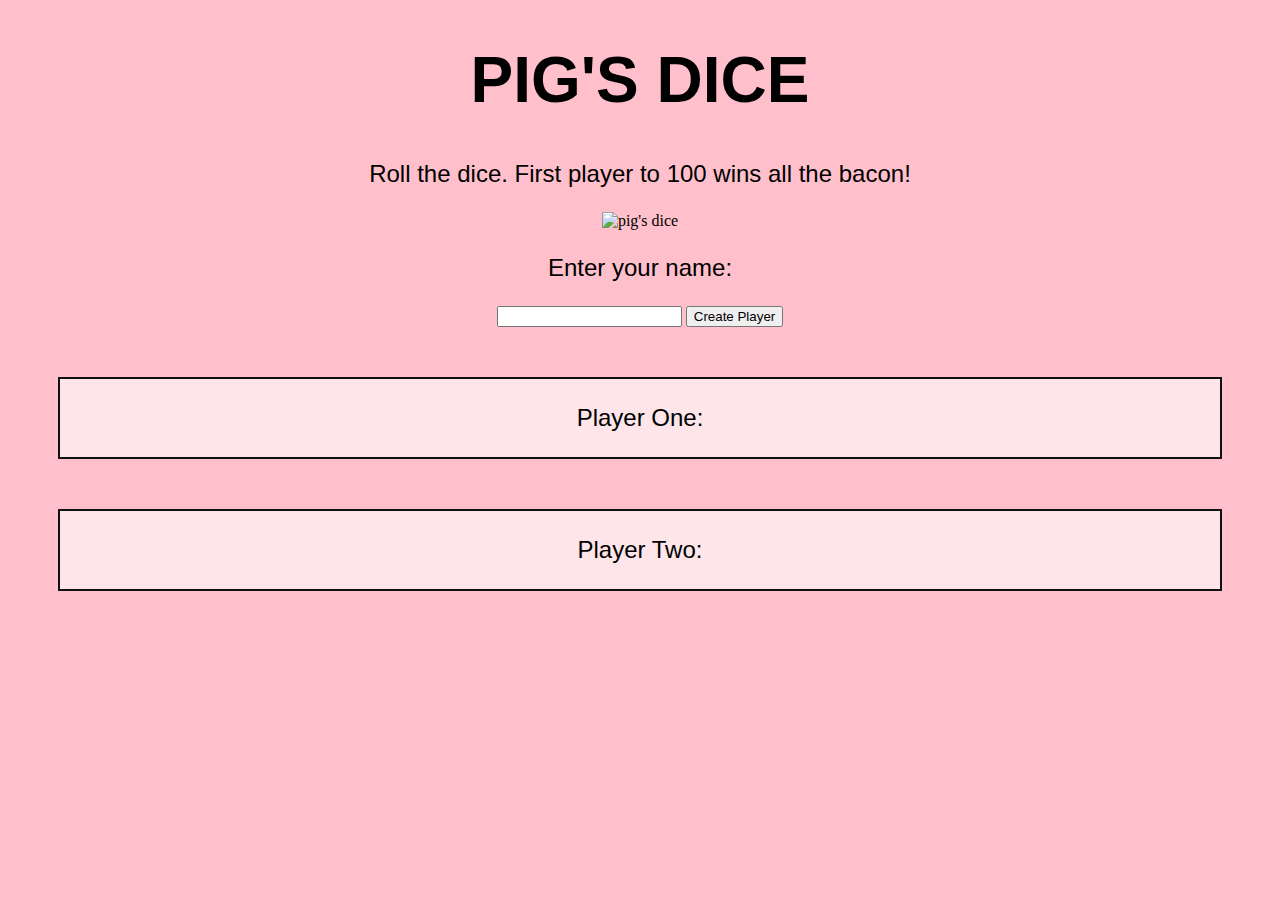
==== index.html @ cb18878c "progress has been made, computer strategy sucks less" ====
<!DOCTYPE html>
<html lang="en">

<head>
    <meta charset="UTF-8">
    <meta name="viewport" content="width=device-width, initial-scale=1.0">
    <link rel="stylesheet" href="css/styles.css" type="text/css">
    <script src="js/scripts.js"></script>
    <title>Pig Dice</title>
</head>

<body>
  <h1>PIG'S DICE</h1>
  <p>Roll the dice. First player to 100 wins all the bacon!</p>
  <img src="https://upload.wikimedia.org/wikipedia/commons/thumb/b/b8/Pass_the_pigs_dice.jpg/250px-Pass_the_pigs_dice.jpg" alt="pig's dice">

    <div id="hideme">
        <form id="create-player">
            <p>Enter your name:</p>
            <input type="text" name="name" id="name">
            <button type="submit" id="create-button">Create Player</button>
        </form>

        <button type="click" class="hidden" id="computer-player">Play against computer</button>

      
        <form id="pig-dice" class="hidden">
            <button value="roll" id="rollbutton" type="click" >Roll!</button>
            <button value="hold" id="holdbutton" type="click">Hold</button>
        </form>
     
        <p id="p1"></p>
        <p id="p2"></p>
        <p id="turn"></p>
        <h2 id="roll"></h2>
        <div id="output-p1" class="player">
            <p>Player One:</p>
            <p id="round-score-p1"></p>
            <p id="total-score-p1"></p>
            <p id="victory-p1"></p>
        </div>
        <div id="output-p2" class="player">
            <p>Player Two:</p>
            <p id="round-score-p2"></p>
            <p id="total-score-p2"></p>
            <p id="victory-p2"></p>
        </div>
    </div>

    <h1 id="victory"></h1>


</body>

</html>
---- css/styles.css ----
.hidden {
    display: none;
}

.player {
    margin: 50px;
    border: 2px solid rgb(16, 15, 16);
    padding: 1px;
    background-color: rgb(253, 229, 233);
}

p {
    font-size: x-large;
    font-family: 'Gill Sans', 'Gill Sans MT', Calibri, 'Trebuchet MS', sans-serif;
}

h1 {
    font-size: 400%;
    font-family: 'Gill Sans', 'Gill Sans MT', Calibri, 'Trebuchet MS', sans-serif;
}

body {
    background-color: pink;
    text-align: center;
}
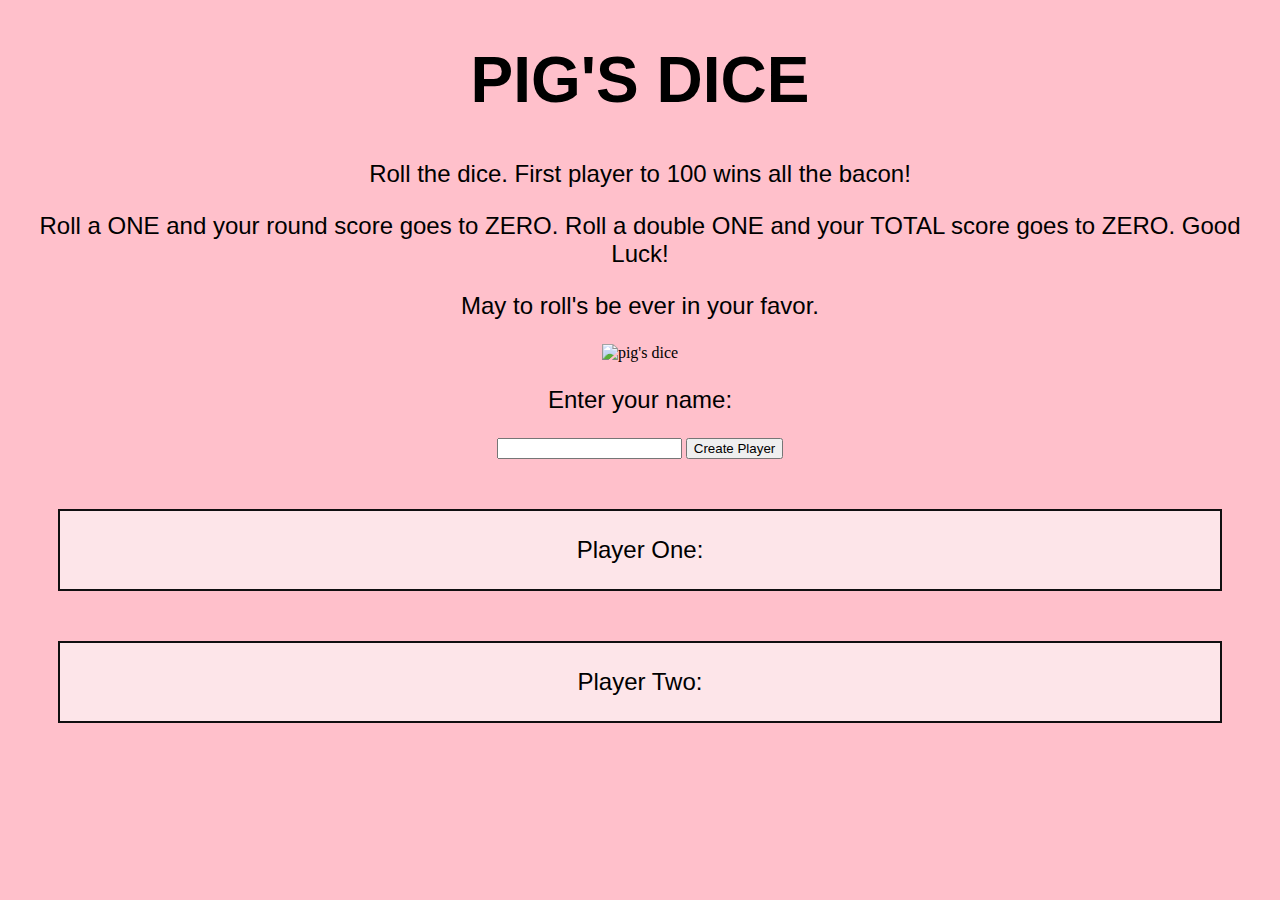
==== commit 5e7c7054: "make it a little slicker" ====
--- a/index.html
+++ b/index.html
@@ -12,6 +12,8 @@
 <body>
   <h1>PIG'S DICE</h1>
   <p>Roll the dice. First player to 100 wins all the bacon!</p>
+  <p>Roll a ONE and your round score goes to ZERO. Roll a double ONE and your TOTAL score goes to ZERO. Good Luck!</p>
+  <p>May to roll's be ever in your favor.</p>
   <img src="https://upload.wikimedia.org/wikipedia/commons/thumb/b/b8/Pass_the_pigs_dice.jpg/250px-Pass_the_pigs_dice.jpg" alt="pig's dice">
 
     <div id="hideme">
@@ -32,7 +34,10 @@
         <p id="p1"></p>
         <p id="p2"></p>
         <p id="turn"></p>
-        <h2 id="roll"></h2>
+        <h2 id="roll1"></h2>
+        <h2 id="roll2"></h2>
+        <h2 id="match"></h2>
+        <h2 id="wipeout"></h2>
         <div id="output-p1" class="player">
             <p>Player One:</p>
             <p id="round-score-p1"></p>
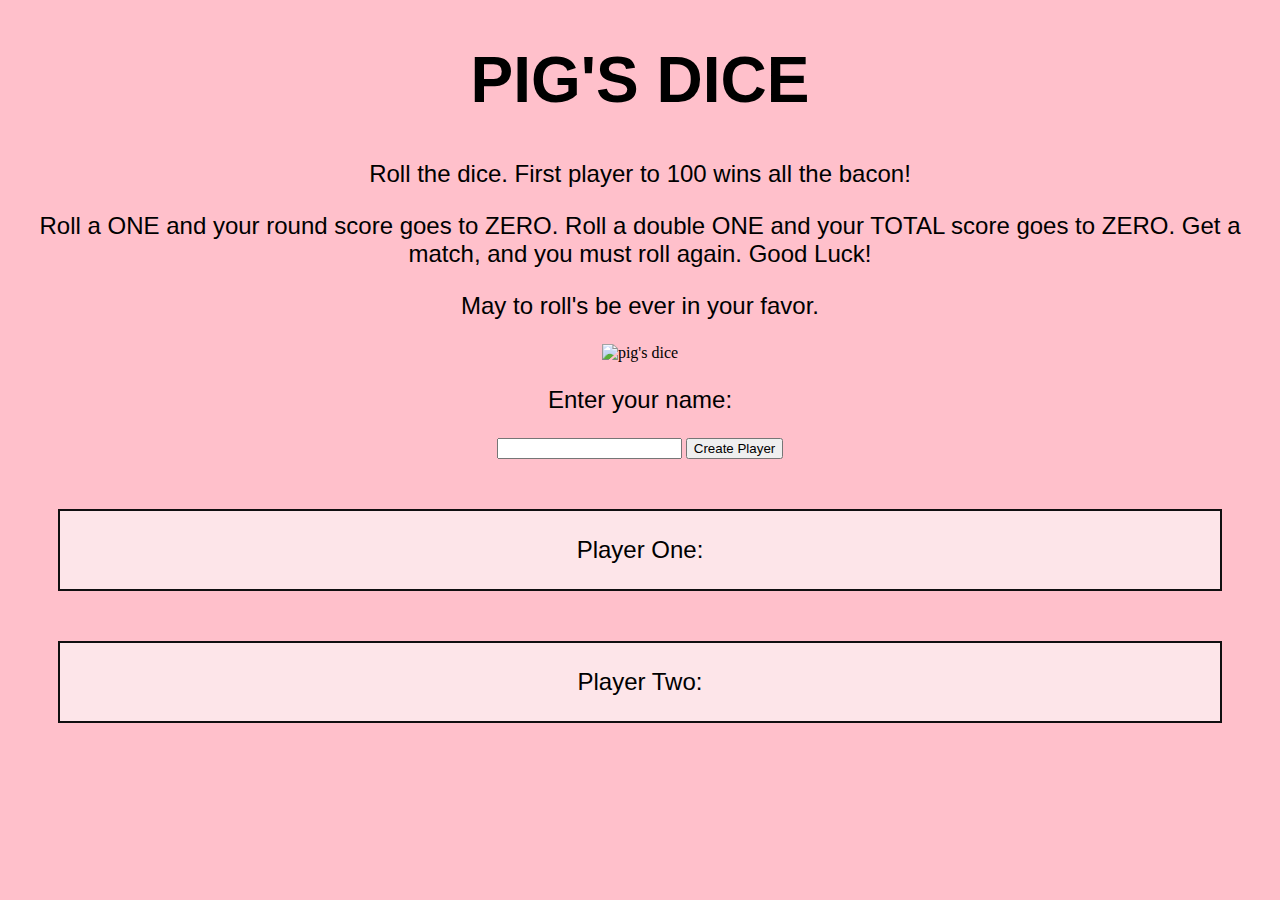
==== commit 6e930f3b: "add a bunch of comments to make it less confusing" ====
--- a/index.html
+++ b/index.html
@@ -5,14 +5,14 @@
     <meta charset="UTF-8">
     <meta name="viewport" content="width=device-width, initial-scale=1.0">
     <link rel="stylesheet" href="css/styles.css" type="text/css">
-    <script src="js/scripts.js"></script>
+    <script src="js/test.js"></script>
     <title>Pig Dice</title>
 </head>
 
 <body>
   <h1>PIG'S DICE</h1>
   <p>Roll the dice. First player to 100 wins all the bacon!</p>
-  <p>Roll a ONE and your round score goes to ZERO. Roll a double ONE and your TOTAL score goes to ZERO. Good Luck!</p>
+  <p>Roll a ONE and your round score goes to ZERO. Roll a double ONE and your TOTAL score goes to ZERO. Get a match, and you must roll again. Good Luck!</p>
   <p>May to roll's be ever in your favor.</p>
   <img src="https://upload.wikimedia.org/wikipedia/commons/thumb/b/b8/Pass_the_pigs_dice.jpg/250px-Pass_the_pigs_dice.jpg" alt="pig's dice">
 
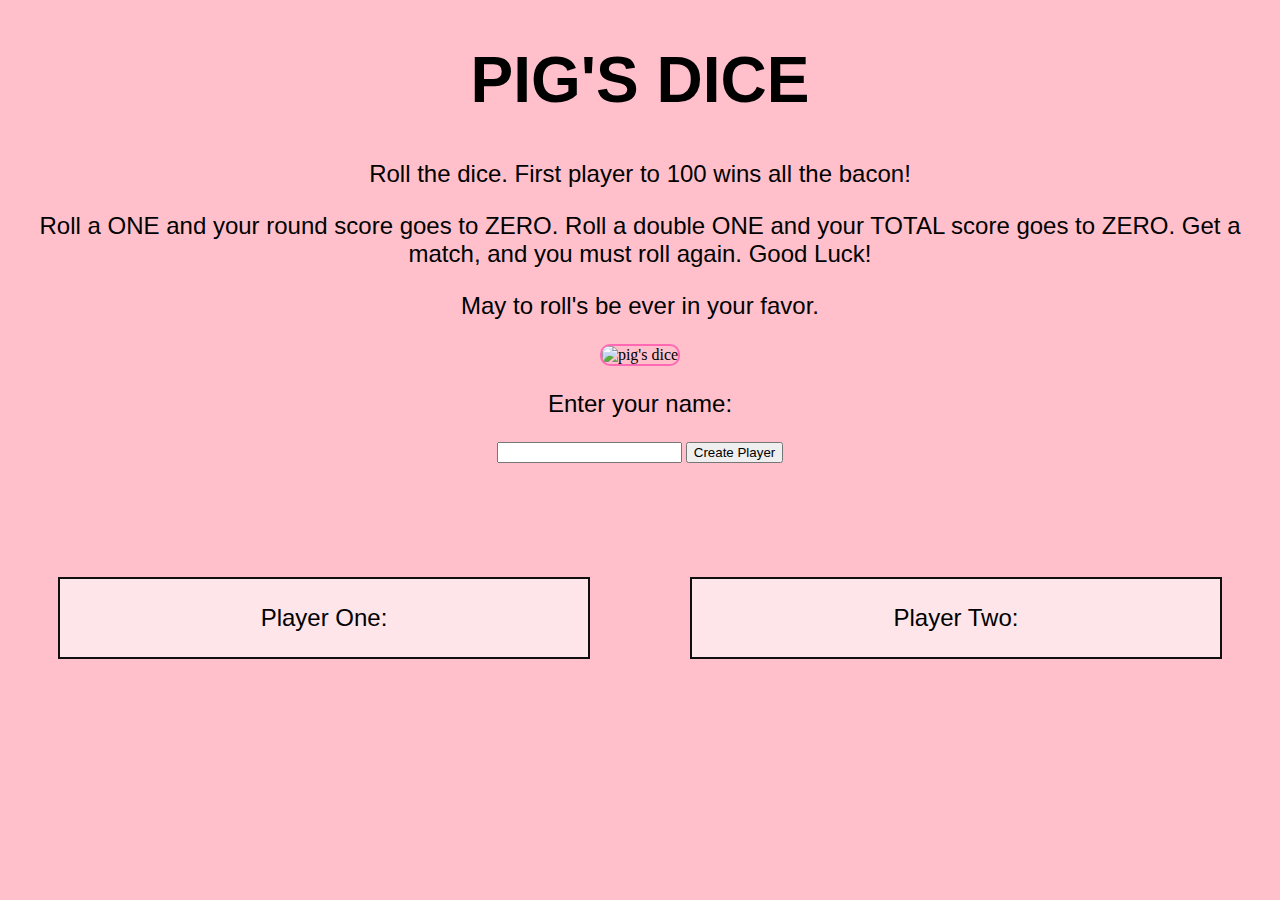
==== commit 387b7244: "styling" ====
--- a/index.html
+++ b/index.html
@@ -5,51 +5,72 @@
     <meta charset="UTF-8">
     <meta name="viewport" content="width=device-width, initial-scale=1.0">
     <link rel="stylesheet" href="css/styles.css" type="text/css">
-    <script src="js/test.js"></script>
+    <script src="js/scripts.js"></script>
     <title>Pig Dice</title>
 </head>
 
 <body>
-  <h1>PIG'S DICE</h1>
-  <p>Roll the dice. First player to 100 wins all the bacon!</p>
-  <p>Roll a ONE and your round score goes to ZERO. Roll a double ONE and your TOTAL score goes to ZERO. Get a match, and you must roll again. Good Luck!</p>
-  <p>May to roll's be ever in your favor.</p>
-  <img src="https://upload.wikimedia.org/wikipedia/commons/thumb/b/b8/Pass_the_pigs_dice.jpg/250px-Pass_the_pigs_dice.jpg" alt="pig's dice">
+    <div id="hideonplay">
+        <h1>PIG'S DICE</h1>
+        <p>Roll the dice. First player to 100 wins all the bacon!</p>
+        <p>Roll a ONE and your round score goes to ZERO. Roll a double ONE and your TOTAL score goes to ZERO. Get a
+            match,
+            and you must roll again. Good Luck!</p>
+        <p>May to roll's be ever in your favor.</p>
+    </div>
+
+    <div id="main-img-container">
+        <img src="https://upload.wikimedia.org/wikipedia/commons/thumb/b/b8/Pass_the_pigs_dice.jpg/250px-Pass_the_pigs_dice.jpg"
+            alt="pig's dice" id="main-img">
+    </div>
+
 
     <div id="hideme">
         <form id="create-player">
             <p>Enter your name:</p>
             <input type="text" name="name" id="name">
             <button type="submit" id="create-button">Create Player</button>
+            <button type="click" class="hidden" id="computer-player">Play against computer</button>
         </form>
 
-        <button type="click" class="hidden" id="computer-player">Play against computer</button>
 
-      
+
+
         <form id="pig-dice" class="hidden">
-            <button value="roll" id="rollbutton" type="click" >Roll!</button>
+            <button value="roll" id="rollbutton" type="click">Roll!</button>
             <button value="hold" id="holdbutton" type="click">Hold</button>
         </form>
-     
+
         <p id="p1"></p>
         <p id="p2"></p>
         <p id="turn"></p>
-        <h2 id="roll1"></h2>
-        <h2 id="roll2"></h2>
-        <h2 id="match"></h2>
-        <h2 id="wipeout"></h2>
-        <div id="output-p1" class="player">
-            <p>Player One:</p>
-            <p id="round-score-p1"></p>
-            <p id="total-score-p1"></p>
-            <p id="victory-p1"></p>
+        <div id="container">
+            <div id="img-holder" class="hidden">
+                <img id="img1" src="" alt="die1" class="img-dice">
+                <img id="img2" src="" alt="die2" class="img-dice">
+            </div>
+
+            <div id="iholdrolls">
+                <h2 id="roll1"></h2>
+                <h2 id="roll2"></h2>
+            </div>
         </div>
-        <div id="output-p2" class="player">
-            <p>Player Two:</p>
-            <p id="round-score-p2"></p>
-            <p id="total-score-p2"></p>
-            <p id="victory-p2"></p>
+        <h2 id="info"></h2>
+        <div id="scores">
+            <div id="output-p1" class="player">
+                <p>Player One:</p>
+                <p id="round-score-p1"></p>
+                <p id="total-score-p1"></p>
+                <p id="victory-p1"></p>
+            </div>
+            <div id="output-p2" class="player">
+                <p>Player Two:</p>
+                <p id="round-score-p2"></p>
+                <p id="total-score-p2"></p>
+                <p id="victory-p2"></p>
+            </div>
         </div>
+
     </div>
 
     <h1 id="victory"></h1>
--- a/css/styles.css
+++ b/css/styles.css
@@ -12,14 +12,79 @@
 p {
     font-size: x-large;
     font-family: 'Gill Sans', 'Gill Sans MT', Calibri, 'Trebuchet MS', sans-serif;
+    text-align: center;
+}
+
+#main-img-container {
+    text-align: center;
+}
+
+#main-img {
+    border-radius: 10px;
+    border: solid 2px hotpink;
+}
+
+#create-player {
+    text-align: center;
+}
+
+#computer-player {
+    text-align: center;
 }
 
 h1 {
     font-size: 400%;
-    font-family: 'Gill Sans', 'Gill Sans MT', Calibri, 'Trebuchet MS', sans-serif;
+    font-family: 'Gill Sans', 'Gill Sans MT', Calibri, 'Trebuchet MS', sans-serif;  
+    text-align: center;
+}
+
+#pig-dice {
+    text-align: center;
 }
 
 body {
     background-color: pink;
+
+}
+
+#info {
     text-align: center;
-}+}
+
+#scores {
+    display: flex;
+    
+}
+
+#output-p1 {
+    width: 45%;
+}
+#output-p2 {
+    width: 45%;
+}
+
+@keyframes rollDice {
+    0% { transform: rotate(0deg); }
+    100% { transform: rotate(360deg); }
+}
+
+.img-dice {
+    animation-name: rollDice;
+    animation-duration: 3s;
+    animation-iteration-count: infinite;
+    animation-timing-function: linear;
+    margin: 30px;
+    height: 15%;
+    width: 15%;
+    /* float: right; */
+}
+
+
+#container {
+    display: flex;
+    flex-direction: row;
+    align-items:center;
+    justify-content:center;
+   
+}
+
